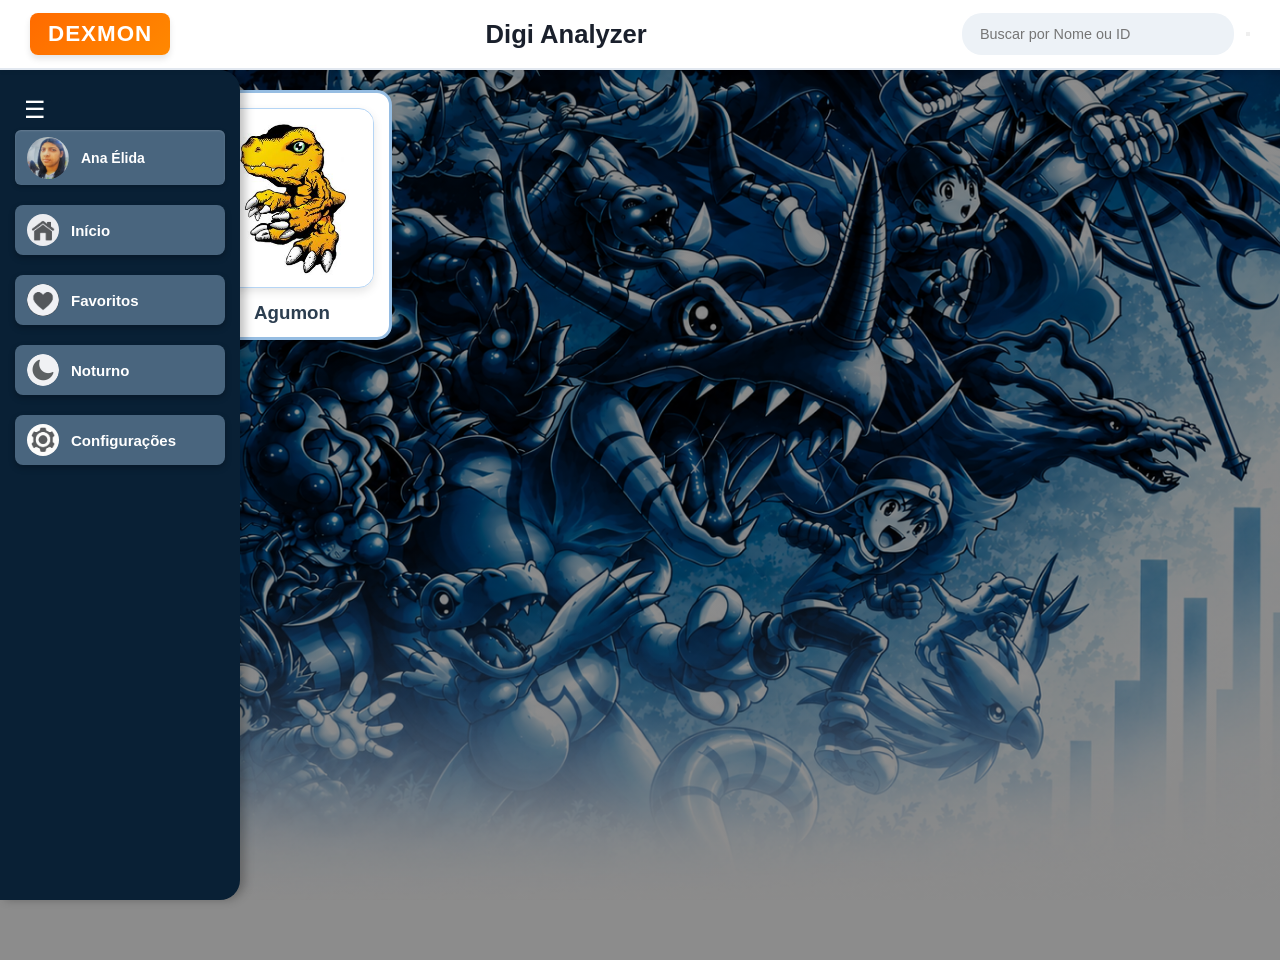
==== Dexmon/index.html @ c095ea1c "." ====
<!DOCTYPE html>
<html lang="en">
<head>
    <meta charset="UTF-8">
    <meta name="viewport" content="width=device-width, initial-scale=1.0">
    <title>DEXMON</title>
    <link rel="stylesheet" href="css/style.css">
</head>

<body>
    <header class="digimon">
        <div class="logo">Dexmon</div>
        <h1 class="projeto">Digi Analyzer</h1>
        <div class="cabeca">
            <!--Busca rápida por nome ou ID-->
            <div class="box">
                <input type="text" id="search-input" placeholder="Buscar por Nome ou ID">
                <button id="bnt-search" aria-label="Buscar"><i class="fa-solid fa-magnifying-glass"></i></button>
            </div>
            <!--Botão me Surpreenda-->
            <button id="bnt-random" title="Me Surpreenda!"><i class="fa-solid fa-dice"></i></button>
        </div>
    </header>

 <nav class="barra">

    <button id="btn-menu">☰</button>

    <div class="perfil">
        <div class="perfil-box">
            <img src="imagens/1000323966.jpg" alt="Perfil">
            <span>Ana Élida</span>
        </div>
    </div>

    <div class="menu">
        <div class="menu-item">
            <img src="imagens/casa.png" alt="Início">
            <span>Início</span>
        </div>
    </div>

     <div class="menu">
        <div class="menu-item">
            <img src="imagens/favorito.png" alt="Início">
            <span>Favoritos</span>
        </div>
    </div>

     <div class="menu">
        <div class="menu-item">
            <img src="imagens/lua.png" alt="Início">
            <span>Noturno</span>
        </div>
    </div>

     <div class="menu">
        <div class="menu-item">
            <img src="imagens/configuracao.png" alt="Início">
            <span>Configurações</span>
        </div>
    </div>
</nav>

<main class="conteudo">

        <div class="caixa">
            <a href="card.html?id=1">
                <img src="imagens/Agumon.png" alt="Agumon">
                <h3>Agumon</h3>
            </a>
        </div>
</main>

    <script src="javascript/script.js"></script>
    
</body>
</html>
---- Dexmon/css/style.css ----
* {
    margin: 0;
    padding: 0;
    box-sizing: border-box;
    font-family: 'Segoe UI', Tahoma, Geneva, Verdana, sans-serif;
}

body {
    background: linear-gradient(rgba(0, 0, 0, 0.45), rgba(0, 0, 0, 0.45)),
                url('../imagens/fundo.png') no-repeat center center fixed;
    background-size: cover;
    color: #2c3e50;
    min-height: 100vh;
    display: flex;
    flex-direction: column;
}

.navbar {
    display: flex;
    justify-content: space-between;
    align-items: center;
    padding: 12px 30px;
    background-color: rgba(255, 255, 255, 0.92);
    backdrop-filter: blur(8px);
    border-bottom: 2px solid #e2e8f0;
    box-shadow: 0 2px 4px rgba(0, 0, 0, 0.1);
    position: sticky;
    top: 0;
    z-index: 100;
}

.hidden {
    display: none;
}

.filters-section h2,
.featured-section h2,
.cards-section h2 {
    font-size: 1.3rem;
    color: #ffffff;
    text-shadow: 1px 1px 3px rgba(0, 0, 0, 0.8);
    margin-bottom: 12px;
}

.digimon {
    width: 100%;
    height: 70px;
    display: flex;
    justify-content: space-between;
    align-items: center;
    padding: 12px 30px;
    background-color: #ffffff;
    border-bottom: 2px solid #e2e8f0;
    box-shadow: 0 2px 4px rgba(0, 0, 0, 0.05);
    position: sticky;
    top: 0;
    z-index: 100;
}

.logo {
    font-family: 'Trebuchet MS', sans-serif;
    font-size: 1.4rem;
    font-weight: 800;
    text-transform: uppercase;
    letter-spacing: 1px;
    background: linear-gradient(135deg, #ff6b00, #ff8800);
    color: #ffffff;
    padding: 8px 18px;
    border-radius: 8px;
    box-shadow: 0 4px 6px rgba(0, 0, 0, 0.1);
    cursor: pointer;
}

.projeto {
    font-size: 1.6rem;
    font-weight: 700;
    color: #1a202c;
}

.cabeca {
    display: flex;
    align-items: center;
    gap: 12px;
}

.box {
    display: flex;
    align-items: center;
    background: #edf2f7;
    border-radius: 20px;
    padding: 4px 6px 4px 12px;
}

.box input {
    width: 220px;
    border: none;
    background: transparent;
    padding: 6px;
    outline: none;
    font-size: 0.9rem;
}

.box button {
    width: 34px;
    height: 34px;
    border: none;
    background: transparent;
    color: #4a5568;
    border-radius: 50%;
    cursor: pointer;
    transition: 0.2s ease;
}

.box button:hover {
    background-color: #ff6b00;
    color: #ffffff;
}

#btn-random {
    width: 38px;
    height: 38px;
    border: none;
    background: #edf2f7;
    color: #4a5568;
    border-radius: 50%;
    font-size: 1rem;
    cursor: pointer;
    display: flex;
    align-items: center;
    justify-content: center;
    transition: 0.2s ease;
}

#btn-random:hover {
    background-color: #ff6b00;
    color: #ffffff;
    transform: scale(1.05);
}

.layout {
    width: 100%;
    min-height: calc(100vh - 70px);
    display: flex;
    align-items: flex-start;
}

.barra {
    flex-shrink: 0;
    width: 240px;
    min-height: calc(100vh - 70px);
    padding: 20px 15px;
    background-color: #092035;
    border-top-right-radius: 20px;
    border-bottom-right-radius: 20px;
    box-shadow: 5px 0 10px rgba(0, 0, 0, 0.25);
    z-index: 2;
    transition: width 0.3s ease;
}

.barra.recolhida {
    width: 80px;
}

#btn-menu {
    width: 40px;
    height: 40px;
    border: none;
    background: transparent;
    color: white;
    font-size: 24px;
    cursor: pointer;
}

.perfil-box {
    width: 210px;
    height: 55px;
    display: flex;
    align-items: center;
    gap: 12px;
    padding: 7px 12px;
    background-color: #49657e;
    border-radius: 6px;
    box-shadow:
        inset 0 1px 2px rgba(255, 255, 255, 0.15),
        0 2px 5px rgba(0, 0, 0, 0.2);
    cursor: pointer;
    transition: 0.2s;
}

.perfil-box img {
    width: 42px;
    height: 42px;
    object-fit: cover;
    border-radius: 50%;
}

.perfil-box span {
    color: white;
    font-size: 14px;
    font-weight: 600;
}

.perfil-box:hover {
    background-color: #587994;
    transform: translateX(2px);
}

.menu {
    width: 100%;
    margin-top: 20px;
    display: flex;
    flex-direction: column;
    gap: 10px;
}

.menu-item {
    width: 210px;
    height: 50px;
    display: flex;
    align-items: center;
    gap: 12px;
    padding: 8px 12px;
    background-color: #49657e;
    color: white;
    border-radius: 8px;
    cursor: pointer;
    box-shadow: 0 3px 6px rgba(0, 0, 0, 0.25);
    transition: 0.2s ease;
}

.menu-item img {
    width: 32px;
    height: 32px;
    object-fit: contain;
    border-radius: 50%;
}

.menu-item span {
    font-size: 15px;
    font-weight: 600;
}

.menu-item:hover {
    background-color: #5b7892;
    transform: translateX(3px);
}

.barra.recolhida .perfil-box span,
.barra.recolhida .menu-item span {
    display: none;
}

.barra.recolhida .perfil-box,
.barra.recolhida .menu-item {
    width: 50px;
    justify-content: center;
    padding: 8px;
}

.conteudo {
    flex: 1;
    padding: 30px;
}

.caixa {
    width: 200px;
    height: 250px;
    top: 10%;
    left: 15%;
    position: absolute;
    background-color: white;
    border-radius: 15px;
    text-align: center;
    padding: 15px;
    box-shadow: 0 4px 10px rgba(0, 0, 0, 0.10);
    border:3px solid #96bde2;
}

.caixa a {
    text-decoration: none;
    color: #2c3e50;
    display: block;
}

.caixa img {
    width: 100%;
    height: 180px;
    object-fit: contain;
    border-radius: 15px;
    border:1px solid #b5d5f5;
    box-shadow: 0 4px 10px rgba(0, 0, 0, 0.10);
}

.caixa h3 {
    margin-top: 10px;
}

.mensagem-erro {
    background-color: rgba(255, 255, 255, 0.9);
    padding: 20px;
    border-radius: 12px;
    border: 2px solid #ff6b00;
    text-align: center;
    max-width: 400px;
    margin: 40px auto;
    color: #1a202c;
}

@media (max-width: 768px) {
    .digimon {
        flex-direction: column;
        height: auto;
        padding: 10px;
        gap: 10px;
    }

    .layout {
        flex-direction: column;
    }

    .barra {
        width: 100%;
        min-height: auto;
        border-radius: 0;
    }

    .barra.recolhida {
        width: 100%;
        display: none;
    }

    .box input {
        width: 150px;
    }

    .caixa {
        position: relative;
        left: 0;
        top: 0;
        margin: 0 auto;
    }
}
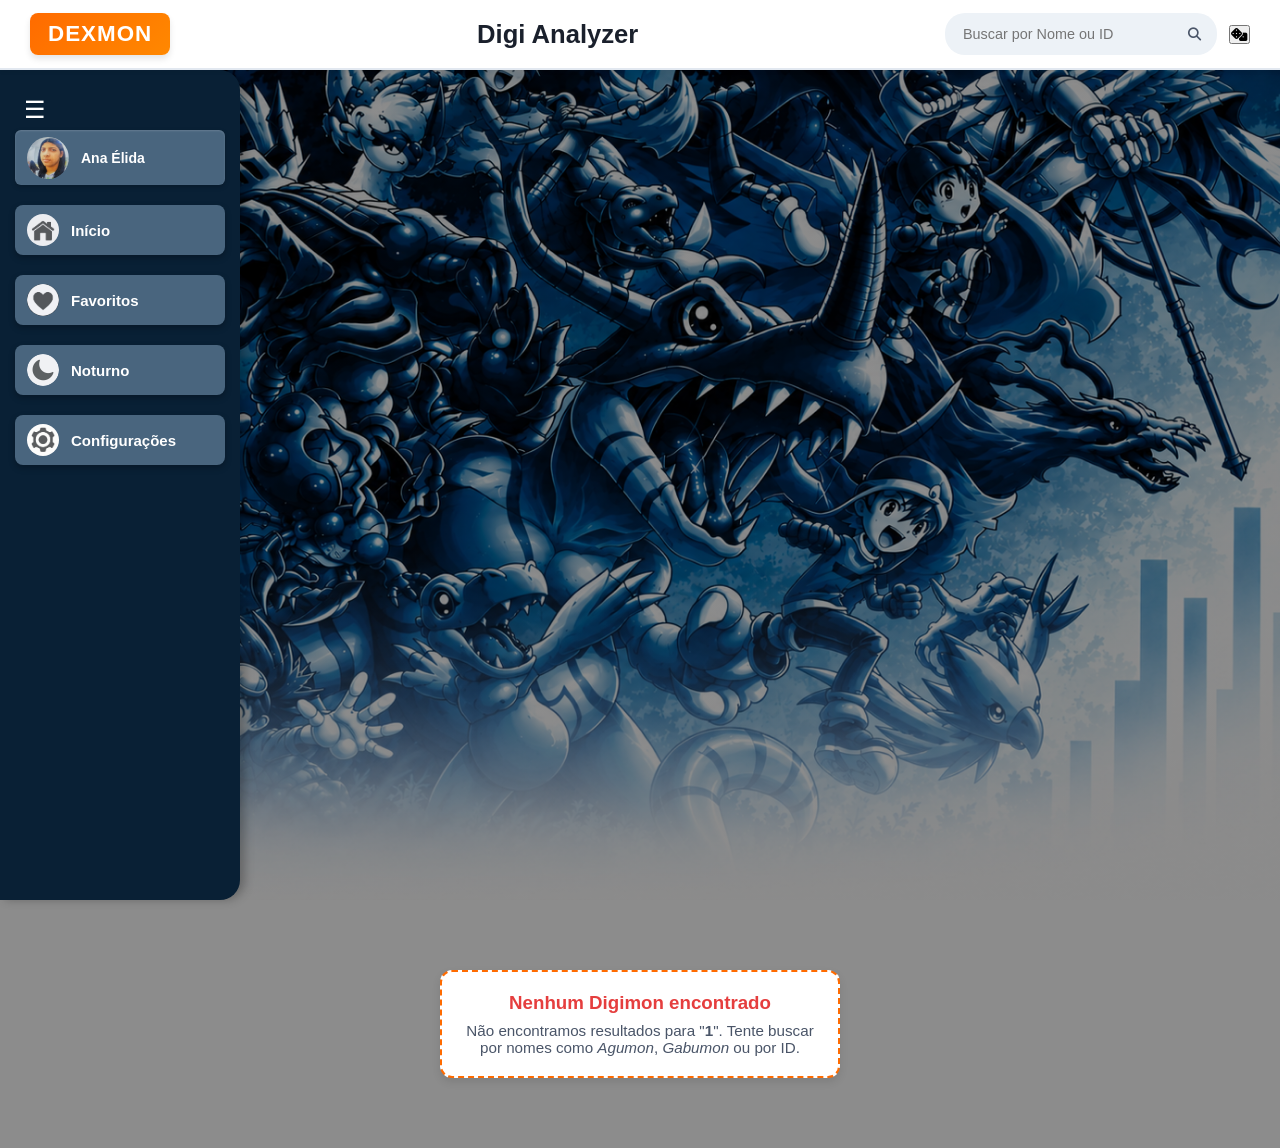
==== commit cffb7644: "digimon miseravi" ====
--- a/Dexmon/index.html
+++ b/Dexmon/index.html
@@ -72,7 +72,9 @@
         </div>
 </main>
 
+    <link rel="stylesheet" href="https://cdnjs.cloudflare.com/ajax/libs/font-awesome/6.4.0/css/all.min.css">
     <script src="javascript/script.js"></script>
+    <script src="javascript/dados.js"></script>
     
 </body>
 </html>
--- a/Dexmon/css/style.css
+++ b/Dexmon/css/style.css
@@ -295,48 +295,45 @@
     margin-top: 10px;
 }
 
+/* Mensagem de Erro / Sem Resultados (Pessoa 4) */
 .mensagem-erro {
-    background-color: rgba(255, 255, 255, 0.9);
+    background: #ffffff;
+    border: 2px dashed #ff6b00;
+    border-radius: 12px;
     padding: 20px;
-    border-radius: 12px;
-    border: 2px solid #ff6b00;
-    text-align: center;
     max-width: 400px;
     margin: 40px auto;
-    color: #1a202c;
+    text-align: center;
+    box-shadow: 0 4px 8px rgba(0,0,0,0.1);
+}
+
+.mensagem-erro h3 {
+    color: #e53e3e;
+    margin-bottom: 8px;
+}
+
+.mensagem-erro p {
+    color: #4a5568;
+    font-size: 0.95rem;
 }
 
 @media (max-width: 768px) {
     .digimon {
         flex-direction: column;
         height: auto;
-        padding: 10px;
-        gap: 10px;
+        padding: 15px;
+        gap: 12px;
     }
 
-    .layout {
-        flex-direction: column;
-    }
-
-    .barra {
+    .cabeca {
         width: 100%;
-        min-height: auto;
-        border-radius: 0;
-    }
-
-    .barra.recolhida {
-        width: 100%;
-        display: none;
-    }
-
-    .box input {
-        width: 150px;
+        justify-content: center;
     }
 
     .caixa {
         position: relative;
-        left: 0;
-        top: 0;
-        margin: 0 auto;
+        left: auto;
+        top: auto;
+        margin: 20px auto;
     }
 }
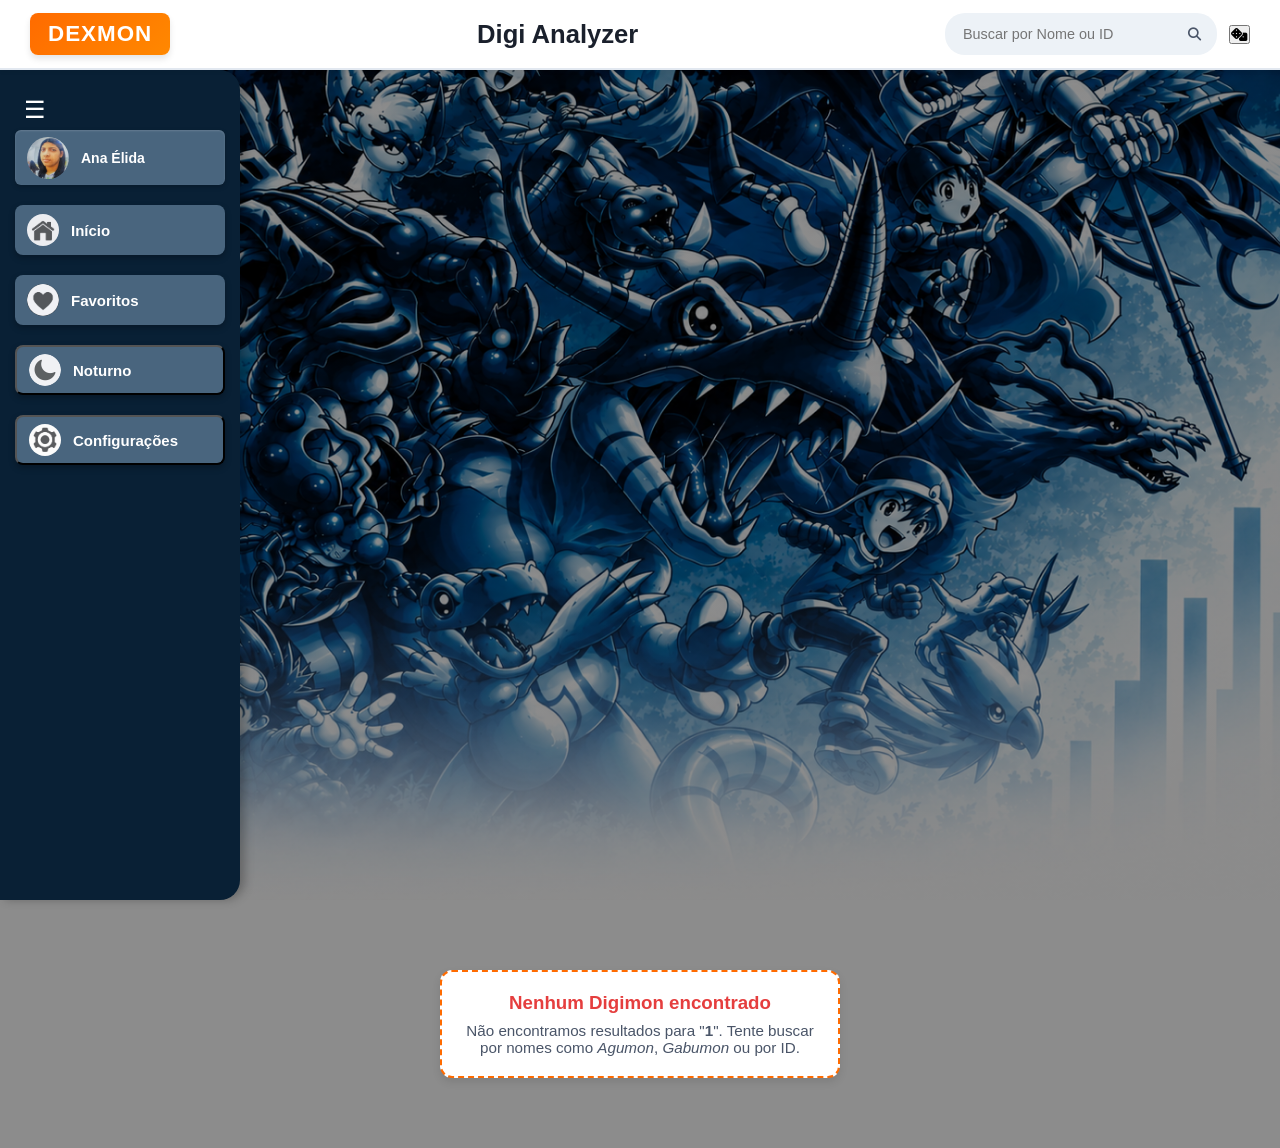
==== commit ca460a55: "barra, noturno implementação de funcionamento dos botões "inicio", "noturno" e "configuração". o bot" ====
--- a/Dexmon/index.html
+++ b/Dexmon/index.html
@@ -48,17 +48,17 @@
     </div>
 
      <div class="menu">
-        <div class="menu-item">
-            <img src="imagens/lua.png" alt="Início">
+        <button class="menu-item" id="btn-noturno">
+            <img src="imagens/lua.png" alt="Noturno">
             <span>Noturno</span>
-        </div>
+        </button>
     </div>
 
      <div class="menu">
-        <div class="menu-item">
-            <img src="imagens/configuracao.png" alt="Início">
+        <button class="menu-item" id="btn-configuracoes">
+            <img src="imagens/configuracao.png" alt="Configurações">
             <span>Configurações</span>
-        </div>
+        </button>
     </div>
 </nav>
 
@@ -73,9 +73,23 @@
 </main>
 
     <link rel="stylesheet" href="https://cdnjs.cloudflare.com/ajax/libs/font-awesome/6.4.0/css/all.min.css">
+
+
+
+<!-- Painel de Configurações -->
+<div id="painel-configuracoes" class="painel-configuracoes">
+    <div class="conteudo-configuracoes">
+        <button id="fechar-configuracoes" class="fechar-configuracoes">X</button>
+
+        <h2>Sobre o Dexmon</h2>
+
+        <p>
+            Conheça o projeto Dexmon, seus objetivos e informações.
+        </p>
+    </div>
+</div>
     <script src="javascript/script.js"></script>
     <script src="javascript/dados.js"></script>
-    
 </body>
 </html>
    
--- a/Dexmon/css/style.css
+++ b/Dexmon/css/style.css
@@ -336,4 +336,108 @@
         top: auto;
         margin: 20px auto;
     }
+}
+
+
+/* TEMA ESCURO - PÁGINA INICIAL */
+
+body.tema-escuro {
+    background:
+        linear-gradient(rgba(0, 0, 0, 0.75), rgba(0, 0, 0, 0.75)),
+        url('../imagens/fundo.png') no-repeat center center fixed;
+    background-size: cover;
+    color: #f1f1f1;
+}
+
+/* Cabeçalho */
+body.tema-escuro .navbar,
+body.tema-escuro .digimon {
+    background-color: #102d49;
+    border-color: #294b68;
+}
+
+/* Títulos */
+body.tema-escuro .projeto {
+    color: white;
+}
+
+/* Campo de pesquisa */
+body.tema-escuro .box {
+    background-color: #294b68;
+}
+
+body.tema-escuro .box input {
+    color: white;
+}
+
+body.tema-escuro .box input::placeholder {
+    color: #cbd5e0;
+}
+
+body.tema-escuro .box button,
+body.tema-escuro #btn-random {
+    color: white;
+}
+
+/* Cartões dos Digimons */
+body.tema-escuro .caixa {
+    background-color: #102d49;
+    border-color: #7196b5;
+}
+
+body.tema-escuro .caixa a {
+    color: white;
+}
+
+body.tema-escuro .caixa img {
+    border-color: #7196b5;
+}
+
+/* Mensagem de erro */
+body.tema-escuro .mensagem-erro {
+    background-color: #102d49;
+    color: white;
+}
+
+body.tema-escuro .mensagem-erro p {
+    color: #e2e8f0;
+}
+
+/* Barra lateral */
+body.tema-escuro .barra {
+    background-color: #061727;
+}
+
+
+/* PAINEL DE CONFIGURAÇÕES */
+.painel-configuracoes {
+    display: none;
+    position: fixed;
+    inset: 0;
+    background-color: rgba(0, 0, 0, 0.7);
+    justify-content: center;
+    align-items: center;
+    z-index: 2000;
+}
+
+.conteudo-configuracoes {
+    position: relative;
+    width: 400px;
+    max-width: 85%;
+    padding: 30px;
+    background-color: white;
+    border-radius: 15px;
+    text-align: center;
+    color: #0b2238;
+}
+
+.fechar-configuracoes {
+    position: absolute;
+    top: 10px;
+    right: 12px;
+    border: none;
+    background: none;
+    font-size: 20px;
+    font-weight: bold;
+    cursor: pointer;
 }
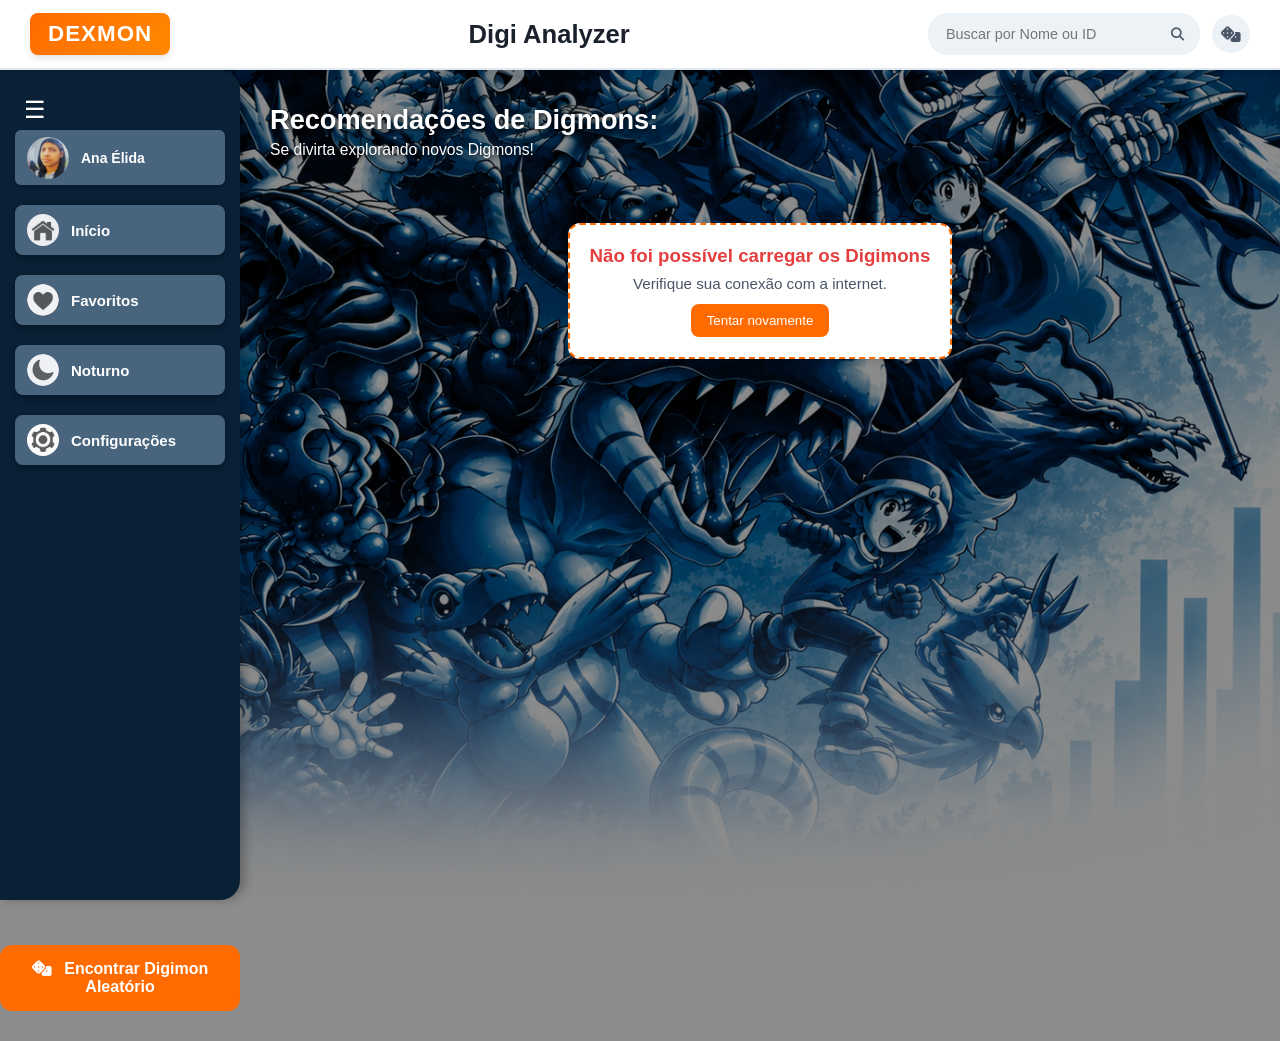
==== commit c8303cf8: "Atualização e adição de atributos Ponto principal da atualização foi a implementação dos cards aleat" ====
--- a/Dexmon/index.html
+++ b/Dexmon/index.html
@@ -1,95 +1,160 @@
 <!DOCTYPE html>
-<html lang="en">
+<html lang="pt-BR">
+
 <head>
     <meta charset="UTF-8">
     <meta name="viewport" content="width=device-width, initial-scale=1.0">
-    <title>DEXMON</title>
+    <title>DEXMON - Digi Analyzer</title>
     <link rel="stylesheet" href="css/style.css">
+    <link rel="stylesheet"
+        href="https://cdnjs.cloudflare.com/ajax/libs/font-awesome/6.4.0/css/all.min.css">
 </head>
 
 <body>
+
     <header class="digimon">
         <div class="logo">Dexmon</div>
         <h1 class="projeto">Digi Analyzer</h1>
         <div class="cabeca">
-            <!--Busca rápida por nome ou ID-->
+
             <div class="box">
-                <input type="text" id="search-input" placeholder="Buscar por Nome ou ID">
-                <button id="bnt-search" aria-label="Buscar"><i class="fa-solid fa-magnifying-glass"></i></button>
+                <input
+                    type="text"
+                    id="search-input"
+                    placeholder="Buscar por Nome ou ID">
+
+                <button id="bnt-search" aria-label="Buscar">
+                    <i class="fa-solid fa-magnifying-glass"></i>
+                </button>
             </div>
-            <!--Botão me Surpreenda-->
-            <button id="bnt-random" title="Me Surpreenda!"><i class="fa-solid fa-dice"></i></button>
+            <button id="bnt-random" title="Me Surpreenda!">
+                <i class="fa-solid fa-dice"></i>
+            </button>
         </div>
     </header>
 
- <nav class="barra">
+    <nav class="barra">
+        <button id="btn-menu">☰</button>
 
-    <button id="btn-menu">☰</button>
+        <div class="perfil">
+            <div class="perfil-box">
+                <img src="imagens/1000323966.jpg" alt="Perfil">
+                <span>Ana Élida</span>
+            </div>
+        </div>
 
-    <div class="perfil">
-        <div class="perfil-box">
-            <img src="imagens/1000323966.jpg" alt="Perfil">
-            <span>Ana Élida</span>
+        <div class="menu">
+            <a href="index.html" class="menu-item" id="btn-inicio">
+
+                <img src="imagens/casa.png" alt="Início">
+
+                <span>Início</span>
+            </a>
+        </div>
+
+        <div class="menu">
+            <div class="menu-item">
+                <img src="imagens/favorito.png" alt="Favoritos">
+
+                <span>Favoritos</span>
+            </div>
+        </div>
+
+        <div class="menu">
+            <button class="menu-item" id="btn-noturno">
+                <img src="imagens/lua.png" alt="Noturno">
+
+                <span>Noturno</span>
+            </button>
+        </div>
+
+        <div class="menu">
+            <button class="menu-item" id="btn-configuracoes">
+                <img src="imagens/configuracao.png" alt="Configurações">
+                <span>Configurações</span>
+
+            </button>
+        </div>
+
+    </nav>
+
+    <main class="conteudo">
+
+        <section class="cards-section">
+            <div class="titulo-cards">
+                <h2>Recomendações de Digmons:</h2>
+
+                <p>
+                    Se divirta explorando novos Digmons!
+                </p>
+
+            </div>
+
+            <div
+                id="lista-digimons"
+                class="grade-digimons"
+                aria-live="polite">
+
+                <p class="carregando">
+                    Carregando Digimons...
+                </p>
+            </div>
+        </section>
+    </main>
+
+    <!-- Painel de Configurações -->
+    <div id="painel-configuracoes" class="painel-configuracoes">
+        <div class="conteudo-configuracoes">
+
+            <button
+                id="fechar-configuracoes"
+                class="fechar-configuracoes">
+                X
+            </button>
+
+            <h2>Sobre o Dexmon</h2>
+            <p>
+Sobre o projeto - Digimon Explorer 
+<br>
+É um site interativo desenvolvido para pesquisar e conhecer o universo dos Digimons. Explore informações, características, evoluções e curiosidades de diversas criaturas digitais em um ambiente simples, intuitivo e funcional.
+<br>
+//Equipe//
+<br>
+- Shara Jayane
+<br>
+- Maria Clara
+<br>
+- Sofia Sabina
+<br>
+- Nataniel Lucena
+<br>
+Informações acadêmicas
+<br>
+Instituição:IFRN – Campus Caicó
+<br>
+Curso:Técnico em Informática para Internet
+<br>
+Turma: 2º ano
+<br>
+Professor: Dr. Thales Aguiar
+<br>
+Objetivo
+Aplicar os conhecimentos de desenvolvimento web na criação de uma plataforma de pesquisa organizada, acessível e interativa.
+<br>
+Explore o Mundo Digital e descubra novos Digimons!
+            </p>
         </div>
     </div>
+    
+<div class="botao-aleatorio-container">
+    <button id="btn-digimon-aleatorio">
+        <i class="fa-solid fa-dice"></i>
+        Encontrar Digimon Aleatório
+    </button>
+</div>
 
-    <div class="menu">
-        <div class="menu-item">
-            <img src="imagens/casa.png" alt="Início">
-            <span>Início</span>
-        </div>
-    </div>
-
-     <div class="menu">
-        <div class="menu-item">
-            <img src="imagens/favorito.png" alt="Início">
-            <span>Favoritos</span>
-        </div>
-    </div>
-
-     <div class="menu">
-        <button class="menu-item" id="btn-noturno">
-            <img src="imagens/lua.png" alt="Noturno">
-            <span>Noturno</span>
-        </button>
-    </div>
-
-     <div class="menu">
-        <button class="menu-item" id="btn-configuracoes">
-            <img src="imagens/configuracao.png" alt="Configurações">
-            <span>Configurações</span>
-        </button>
-    </div>
-</nav>
-
-<main class="conteudo">
-
-        <div class="caixa">
-            <a href="card.html?id=1">
-                <img src="imagens/Agumon.png" alt="Agumon">
-                <h3>Agumon</h3>
-            </a>
-        </div>
-</main>
-
-    <link rel="stylesheet" href="https://cdnjs.cloudflare.com/ajax/libs/font-awesome/6.4.0/css/all.min.css">
-
-
-
-<!-- Painel de Configurações -->
-<div id="painel-configuracoes" class="painel-configuracoes">
-    <div class="conteudo-configuracoes">
-        <button id="fechar-configuracoes" class="fechar-configuracoes">X</button>
-
-        <h2>Sobre o Dexmon</h2>
-
-        <p>
-            Conheça o projeto Dexmon, seus objetivos e informações.
-        </p>
-    </div>
-</div>
     <script src="javascript/script.js"></script>
     <script src="javascript/dados.js"></script>
+
 </body>
-</html>
-   +</html>
--- a/Dexmon/css/style.css
+++ b/Dexmon/css/style.css
@@ -1,3 +1,5 @@
+/* CONFIGURAÇÕES GERAIS */
+
 * {
     margin: 0;
     padding: 0;
@@ -6,8 +8,10 @@
 }
 
 body {
-    background: linear-gradient(rgba(0, 0, 0, 0.45), rgba(0, 0, 0, 0.45)),
-                url('../imagens/fundo.png') no-repeat center center fixed;
+    background:
+        linear-gradient(rgba(0, 0, 0, 0.45), rgba(0, 0, 0, 0.45)),
+        url('../imagens/fundo.png') no-repeat center center fixed;
+
     background-size: cover;
     color: #2c3e50;
     min-height: 100vh;
@@ -15,43 +19,23 @@
     flex-direction: column;
 }
 
-.navbar {
-    display: flex;
-    justify-content: space-between;
-    align-items: center;
-    padding: 12px 30px;
-    background-color: rgba(255, 255, 255, 0.92);
-    backdrop-filter: blur(8px);
-    border-bottom: 2px solid #e2e8f0;
-    box-shadow: 0 2px 4px rgba(0, 0, 0, 0.1);
-    position: sticky;
-    top: 0;
-    z-index: 100;
-}
-
-.hidden {
-    display: none;
-}
-
-.filters-section h2,
-.featured-section h2,
-.cards-section h2 {
-    font-size: 1.3rem;
-    color: #ffffff;
-    text-shadow: 1px 1px 3px rgba(0, 0, 0, 0.8);
-    margin-bottom: 12px;
-}
+/* CABEÇALHO */
 
 .digimon {
     width: 100%;
-    height: 70px;
+    min-height: 70px;
+
     display: flex;
     justify-content: space-between;
     align-items: center;
+
     padding: 12px 30px;
-    background-color: #ffffff;
+
+    background-color: white;
     border-bottom: 2px solid #e2e8f0;
+
     box-shadow: 0 2px 4px rgba(0, 0, 0, 0.05);
+
     position: sticky;
     top: 0;
     z-index: 100;
@@ -63,12 +47,14 @@
     font-weight: 800;
     text-transform: uppercase;
     letter-spacing: 1px;
+
     background: linear-gradient(135deg, #ff6b00, #ff8800);
-    color: #ffffff;
+    color: white;
+
     padding: 8px 18px;
     border-radius: 8px;
+
     box-shadow: 0 4px 6px rgba(0, 0, 0, 0.1);
-    cursor: pointer;
 }
 
 .projeto {
@@ -83,11 +69,15 @@
     gap: 12px;
 }
 
+/* PESQUISA */
+
 .box {
     display: flex;
     align-items: center;
+
     background: #edf2f7;
     border-radius: 20px;
+
     padding: 4px 6px 4px 12px;
 }
 
@@ -103,47 +93,51 @@
 .box button {
     width: 34px;
     height: 34px;
+
     border: none;
     background: transparent;
     color: #4a5568;
+
     border-radius: 50%;
     cursor: pointer;
+
     transition: 0.2s ease;
 }
 
 .box button:hover {
     background-color: #ff6b00;
-    color: #ffffff;
-}
-
-#btn-random {
+    color: white;
+}
+
+/* BOTÃO SURPRESA */
+
+#bnt-random {
     width: 38px;
     height: 38px;
+
     border: none;
     background: #edf2f7;
     color: #4a5568;
+
     border-radius: 50%;
     font-size: 1rem;
-    cursor: pointer;
+
+    cursor: pointer;
+
     display: flex;
     align-items: center;
     justify-content: center;
+
     transition: 0.2s ease;
 }
 
-#btn-random:hover {
+#bnt-random:hover {
     background-color: #ff6b00;
-    color: #ffffff;
+    color: white;
     transform: scale(1.05);
 }
 
-.layout {
-    width: 100%;
-    min-height: calc(100vh - 70px);
-    display: flex;
-    align-items: flex-start;
-}
-
+/* MENU LATERAL */
 .barra {
     flex-shrink: 0;
     width: 240px;
@@ -157,10 +151,6 @@
     transition: width 0.3s ease;
 }
 
-.barra.recolhida {
-    width: 80px;
-}
-
 #btn-menu {
     width: 40px;
     height: 40px;
@@ -171,6 +161,10 @@
     cursor: pointer;
 }
 
+.barra.recolhida {
+    width: 80px;
+}
+
 .perfil-box {
     width: 210px;
     height: 55px;
@@ -180,11 +174,8 @@
     padding: 7px 12px;
     background-color: #49657e;
     border-radius: 6px;
-    box-shadow:
-        inset 0 1px 2px rgba(255, 255, 255, 0.15),
-        0 2px 5px rgba(0, 0, 0, 0.2);
-    cursor: pointer;
-    transition: 0.2s;
+    box-shadow: 0 2px 5px rgba(0, 0, 0, 0.2);
+    cursor: pointer;
 }
 
 .perfil-box img {
@@ -200,11 +191,6 @@
     font-weight: 600;
 }
 
-.perfil-box:hover {
-    background-color: #587994;
-    transform: translateX(2px);
-}
-
 .menu {
     width: 100%;
     margin-top: 20px;
@@ -222,7 +208,9 @@
     padding: 8px 12px;
     background-color: #49657e;
     color: white;
+    border: none;
     border-radius: 8px;
+    text-decoration: none;
     cursor: pointer;
     box-shadow: 0 3px 6px rgba(0, 0, 0, 0.25);
     transition: 0.2s ease;
@@ -232,7 +220,7 @@
     width: 32px;
     height: 32px;
     object-fit: contain;
-    border-radius: 50%;
+    border-radius:50%;
 }
 
 .menu-item span {
@@ -257,54 +245,139 @@
     padding: 8px;
 }
 
+/* CONTEÚDO PRINCIPAL */
 .conteudo {
     flex: 1;
     padding: 30px;
-}
-
+    margin-top: -100vh;
+    margin-left: 240px;
+    min-height: calc(100vh - 70px);
+}
+
+.barra.recolhida ~ .conteudo {
+    margin-left: 80px;
+}
+
+.cards-section {
+    width: 100%;
+    max-width: 1250px;
+    margin: 0 auto;
+}
+
+/* TÍTULO DOS CARDS */
+.titulo-cards {
+    margin: 4px 0 24px;
+    color: white;
+    text-shadow: 1px 2px 4px rgba(0, 0, 0, 0.75);
+}
+
+.titulo-cards h2 {
+    font-size: 1.7rem;
+    margin-bottom: 5px;
+}
+
+.titulo-cards p {
+    font-size: 0.98rem;
+}
+
+/* GRADE DOS DIGIMONS */
+.grade-digimons {
+    display: grid;
+    grid-template-columns: repeat(4, minmax(0, 1fr));
+    gap: 24px;
+    align-items: stretch;
+}
+
+/* CARD INDIVIDUAL */
 .caixa {
-    width: 200px;
-    height: 250px;
-    top: 10%;
-    left: 15%;
-    position: absolute;
-    background-color: white;
-    border-radius: 15px;
+    min-width: 0;
+    min-height: 245px;
+    display: flex;
+    flex-direction: column;
+    align-items: center;
+    justify-content: center;
+    padding: 16px;
+    position: relative;
+    background: white;
+    border: 3px solid #96bde2;
+    border-radius: 16px;
+    color: #2c3e50;
     text-align: center;
-    padding: 15px;
-    box-shadow: 0 4px 10px rgba(0, 0, 0, 0.10);
-    border:3px solid #96bde2;
-}
-
-.caixa a {
     text-decoration: none;
-    color: #2c3e50;
-    display: block;
+    box-shadow: 0 5px 14px rgba(0, 0, 0, 0.18);
+    transition:
+        transform 0.2s ease,
+        box-shadow 0.2s ease,
+        border-color 0.2s ease;
+}
+
+.caixa:hover {
+    transform: translateY(-6px);
+    border-color: #ff8a25;
+    box-shadow: 0 10px 22px rgba(0, 0, 0, 0.28);
+}
+
+/* IMAGEM DO DIGIMON */
+.imagem-card {
+    width: 100%;
+    height: 165px;
+    display: flex;
+    justify-content: center;
+    align-items: center;
+    margin-bottom: 12px;
+    overflow: hidden;
+    border-radius: 10px;
+    background: #f3f7fb;
 }
 
 .caixa img {
     width: 100%;
-    height: 180px;
+    height: 100%;
     object-fit: contain;
-    border-radius: 15px;
-    border:1px solid #b5d5f5;
-    box-shadow: 0 4px 10px rgba(0, 0, 0, 0.10);
 }
 
 .caixa h3 {
-    margin-top: 10px;
-}
-
-/* Mensagem de Erro / Sem Resultados (Pessoa 4) */
+    font-size: 1.08rem;
+}
+
+.numero-card {
+    margin-top: 4px;
+    color: #718096;
+    font-size: 0.82rem;
+}
+
+/* CARREGAMENTO */
+.carregando {
+    grid-column: 1 / -1;
+    padding: 35px;
+    color: white;
+    text-align: center;
+    font-weight: 600;
+}
+
+/* BOTÃO TENTAR NOVAMENTE */
+.botao-tentar {
+    margin-top: 12px;
+    padding: 9px 16px;
+    border: 0;
+    border-radius: 8px;
+    background: #ff6b00;
+    color: white;
+    cursor: pointer;
+}
+
+/* MENSAGEM DE ERRO */
+
 .mensagem-erro {
-    background: #ffffff;
+    grid-column: 1 / -1;
+    background: white;
     border: 2px dashed #ff6b00;
     border-radius: 12px;
     padding: 20px;
     max-width: 400px;
     margin: 40px auto;
     text-align: center;
-    box-shadow: 0 4px 8px rgba(0,0,0,0.1);
+    box-shadow: 0 4px 8px rgba(0, 0, 0, 0.1);
 }
 
 .mensagem-erro h3 {
@@ -317,30 +390,7 @@
     font-size: 0.95rem;
 }
 
-@media (max-width: 768px) {
-    .digimon {
-        flex-direction: column;
-        height: auto;
-        padding: 15px;
-        gap: 12px;
-    }
-
-    .cabeca {
-        width: 100%;
-        justify-content: center;
-    }
-
-    .caixa {
-        position: relative;
-        left: auto;
-        top: auto;
-        margin: 20px auto;
-    }
-}
-
-
-/* TEMA ESCURO - PÁGINA INICIAL */
-
+/* TEMA ESCURO */
 body.tema-escuro {
     background:
         linear-gradient(rgba(0, 0, 0, 0.75), rgba(0, 0, 0, 0.75)),
@@ -349,19 +399,15 @@
     color: #f1f1f1;
 }
 
-/* Cabeçalho */
-body.tema-escuro .navbar,
 body.tema-escuro .digimon {
     background-color: #102d49;
     border-color: #294b68;
 }
 
-/* Títulos */
 body.tema-escuro .projeto {
     color: white;
 }
 
-/* Campo de pesquisa */
 body.tema-escuro .box {
     background-color: #294b68;
 }
@@ -375,25 +421,24 @@
 }
 
 body.tema-escuro .box button,
-body.tema-escuro #btn-random {
-    color: white;
-}
-
-/* Cartões dos Digimons */
+body.tema-escuro #bnt-random {
+    color: white;
+}
+
 body.tema-escuro .caixa {
     background-color: #102d49;
     border-color: #7196b5;
-}
-
-body.tema-escuro .caixa a {
-    color: white;
-}
-
-body.tema-escuro .caixa img {
-    border-color: #7196b5;
-}
-
-/* Mensagem de erro */
+    color: white;
+}
+
+body.tema-escuro .imagem-card {
+    background-color: #294b68;
+}
+
+body.tema-escuro .numero-card {
+    color: #cbd5e0;
+}
+
 body.tema-escuro .mensagem-erro {
     background-color: #102d49;
     color: white;
@@ -403,11 +448,9 @@
     color: #e2e8f0;
 }
 
-/* Barra lateral */
 body.tema-escuro .barra {
     background-color: #061727;
 }
-
 
 /* PAINEL DE CONFIGURAÇÕES */
 .painel-configuracoes {
@@ -440,4 +483,184 @@
     font-size: 20px;
     font-weight: bold;
     cursor: pointer;
+}
+
+/* RESPONSIVIDADE */
+
+@media (max-width: 1100px) {
+
+    .grade-digimons {
+        grid-template-columns: repeat(3, minmax(0, 1fr));
+    }
+
+}
+
+@media (max-width: 768px) {
+
+    .digimon {
+        flex-direction: column;
+        height: auto;
+        padding: 15px;
+        gap: 12px;
+    }
+
+    .projeto {
+        font-size: 1.3rem;
+    }
+
+    .cabeca {
+        width: 100%;
+        justify-content: center;
+    }
+
+    .box input {
+        width: 180px;
+    }
+
+    .barra {
+        width: 100%;
+        min-height: auto;
+
+        display: flex;
+        flex-wrap: wrap;
+
+        border-radius: 0;
+        padding: 10px;
+    }
+
+    .barra.recolhida {
+        width: 100%;
+    }
+
+    .barra .perfil,
+    .barra .menu {
+        margin-top: 8px;
+    }
+
+    .barra.recolhida .perfil-box span,
+    .barra.recolhida .menu-item span {
+        display: inline;
+    }
+
+    .barra.recolhida .perfil-box,
+    .barra.recolhida .menu-item {
+        width: 100%;
+        justify-content: flex-start;
+    }
+
+    .conteudo {
+        margin: 0;
+        padding: 20px 14px;
+    }
+
+    .barra.recolhida ~ .conteudo {
+        margin: 0;
+    }
+
+    .grade-digimons {
+        grid-template-columns: repeat(2, minmax(0, 1fr));
+        gap: 14px;
+    }
+
+    .caixa {
+        min-height: 210px;
+        padding: 10px;
+    }
+
+    .imagem-card {
+        height: 140px;
+    }
+
+}
+
+@media (max-width: 400px) {
+
+    .grade-digimons {
+        grid-template-columns: 1fr;
+    }
+}
+
+/* ORGANIZAÇÃO DA TELA INICIAL */
+body {
+    display: grid;
+    grid-template-columns: 240px minmax(0, 1fr);
+    grid-template-rows: auto 1fr;
+    align-items: stretch;
+}
+
+.digimon {
+    grid-column: 1 / -1;
+}
+
+.barra {
+    grid-column: 1;
+    grid-row: 2;
+}
+
+.conteudo {
+    grid-column: 2;
+    grid-row: 2;
+    margin: 0;
+    min-width: 0;
+}
+
+body:has(.barra.recolhida) {
+    grid-template-columns: 80px minmax(0, 1fr);
+}
+
+@media (max-width: 768px) {
+    body {
+        grid-template-columns: 1fr;
+        grid-template-rows: auto auto 1fr;
+    }
+
+    .digimon,
+    .barra,
+    .conteudo {
+        grid-column: 1;
+    }
+
+    .barra {
+        grid-row: 2;
+    }
+
+    .conteudo {
+        grid-row: 3;
+        margin: 0;
+    }
+
+    body:has(.barra.recolhida) {
+        grid-template-columns: 1fr;
+    }
+}
+
+.botao-aleatorio-container {
+    display: flex;
+    justify-content: center;
+    margin: 45px 0 30px;
+}
+
+#btn-digimon-aleatorio {
+    padding: 15px 28px;
+
+    background: #ff6b00;
+    color: white;
+
+    border: none;
+    border-radius: 12px;
+
+    font-size: 1rem;
+    font-weight: bold;
+
+    cursor: pointer;
+    transition: 0.3s;
+}
+
+#btn-digimon-aleatorio:hover {
+    background: #e65c00;
+    transform: translateY(-4px);
+}
+
+#btn-digimon-aleatorio i {
+    margin-right: 8px;
 }
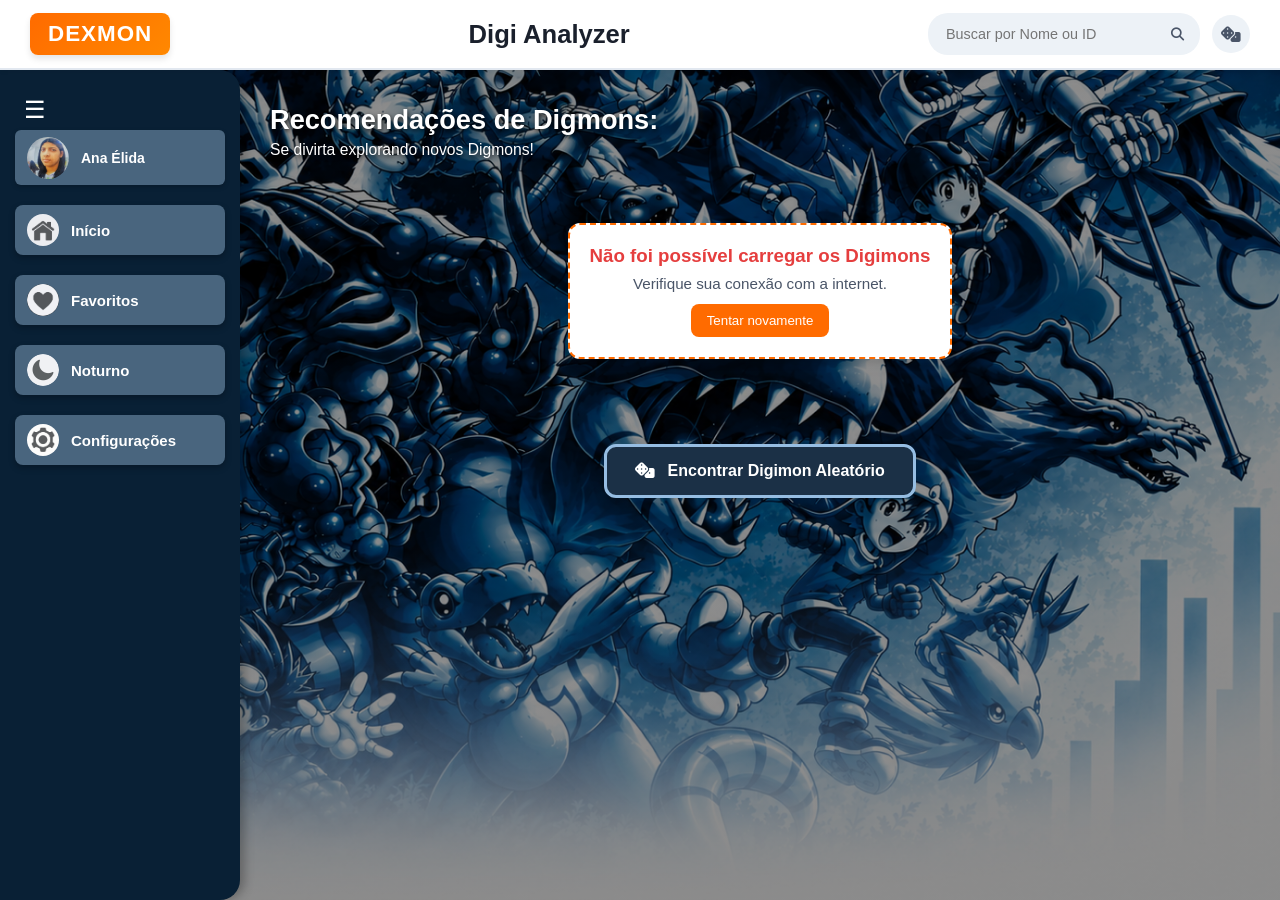
==== commit 122e1fa5: "terminando a inclementação terminei a enclementação do botão do dig aleatório. E comecei o processo " ====
--- a/Dexmon/index.html
+++ b/Dexmon/index.html
@@ -78,30 +78,26 @@
 
     </nav>
 
-    <main class="conteudo">
+        <main class="conteudo">
+    <section class="cards-section">
+        <div class="titulo-cards">
+            <h2>Recomendações de Digmons:</h2>
+            <p>Se divirta explorando novos Digmons!</p>
+        </div>
 
-        <section class="cards-section">
-            <div class="titulo-cards">
-                <h2>Recomendações de Digmons:</h2>
+        <div id="lista-digimons" class="grade-digimons" aria-live="polite">
+            <p class="carregando">Carregando Digimons...</p>
+        </div>
 
-                <p>
-                    Se divirta explorando novos Digmons!
-                </p>
+        <div class="botao-aleatorio-container">
+            <button id="btn-digimon-aleatorio">
+                <i class="fa-solid fa-dice"></i>
+                Encontrar Digimon Aleatório
+            </button>
+        </div>
+    </section>
 
-            </div>
-
-            <div
-                id="lista-digimons"
-                class="grade-digimons"
-                aria-live="polite">
-
-                <p class="carregando">
-                    Carregando Digimons...
-                </p>
-            </div>
-        </section>
-    </main>
-
+        </main>
     <!-- Painel de Configurações -->
     <div id="painel-configuracoes" class="painel-configuracoes">
         <div class="conteudo-configuracoes">
@@ -114,45 +110,37 @@
 
             <h2>Sobre o Dexmon</h2>
             <p>
-Sobre o projeto - Digimon Explorer 
-<br>
-É um site interativo desenvolvido para pesquisar e conhecer o universo dos Digimons. Explore informações, características, evoluções e curiosidades de diversas criaturas digitais em um ambiente simples, intuitivo e funcional.
-<br>
-//Equipe//
-<br>
-- Shara Jayane
-<br>
-- Maria Clara
-<br>
-- Sofia Sabina
-<br>
-- Nataniel Lucena
-<br>
-Informações acadêmicas
-<br>
-Instituição:IFRN – Campus Caicó
-<br>
-Curso:Técnico em Informática para Internet
-<br>
-Turma: 2º ano
-<br>
-Professor: Dr. Thales Aguiar
-<br>
-Objetivo
-Aplicar os conhecimentos de desenvolvimento web na criação de uma plataforma de pesquisa organizada, acessível e interativa.
-<br>
-Explore o Mundo Digital e descubra novos Digimons!
+    Sobre o projeto - Digimon Explorer 
+    <br>
+    É um site interativo desenvolvido para pesquisar e conhecer o universo dos Digimons. Explore informações, características, evoluções e curiosidades de diversas criaturas digitais em um ambiente simples, intuitivo e funcional.
+    <br>
+    //Equipe//
+    <br>
+    - Shara Jayane
+    <br>
+    - Maria Clara
+    <br>
+    - Sofia Sabina
+    <br>
+    - Nataniel Lucena
+    <br>
+    Informações acadêmicas
+    <br>
+    Instituição:IFRN – Campus Caicó
+    <br>
+    Curso:Técnico em Informática para Internet
+    <br>
+    Turma: 2º ano
+    <br>
+    Professor: Dr. Thales Aguiar
+    <br>
+    Objetivo
+    Aplicar os conhecimentos de desenvolvimento web na criação de uma plataforma de pesquisa organizada, acessível e interativa.
+    <br>
+    Explore o Mundo Digital e descubra novos Digimons!
             </p>
         </div>
     </div>
-    
-<div class="botao-aleatorio-container">
-    <button id="btn-digimon-aleatorio">
-        <i class="fa-solid fa-dice"></i>
-        Encontrar Digimon Aleatório
-    </button>
-</div>
-
     <script src="javascript/script.js"></script>
     <script src="javascript/dados.js"></script>
 
--- a/Dexmon/css/style.css
+++ b/Dexmon/css/style.css
@@ -367,7 +367,6 @@
 }
 
 /* MENSAGEM DE ERRO */
-
 .mensagem-erro {
     grid-column: 1 / -1;
     background: white;
@@ -486,7 +485,6 @@
 }
 
 /* RESPONSIVIDADE */
-
 @media (max-width: 1100px) {
 
     .grade-digimons {
@@ -640,20 +638,24 @@
     margin: 45px 0 30px;
 }
 
+.botao-aleatorio-container {
+    display: flex;
+    justify-content: center;
+    width: 100%;
+    margin: 45px 0 30px;
+}
+
 #btn-digimon-aleatorio {
     padding: 15px 28px;
-
-    background: #ff6b00;
-    color: white;
-
+    background: #1b3046;
+    color: white;
     border: none;
     border-radius: 12px;
-
     font-size: 1rem;
     font-weight: bold;
-
     cursor: pointer;
     transition: 0.3s;
+    border: 3px solid #96bde2;
 }
 
 #btn-digimon-aleatorio:hover {
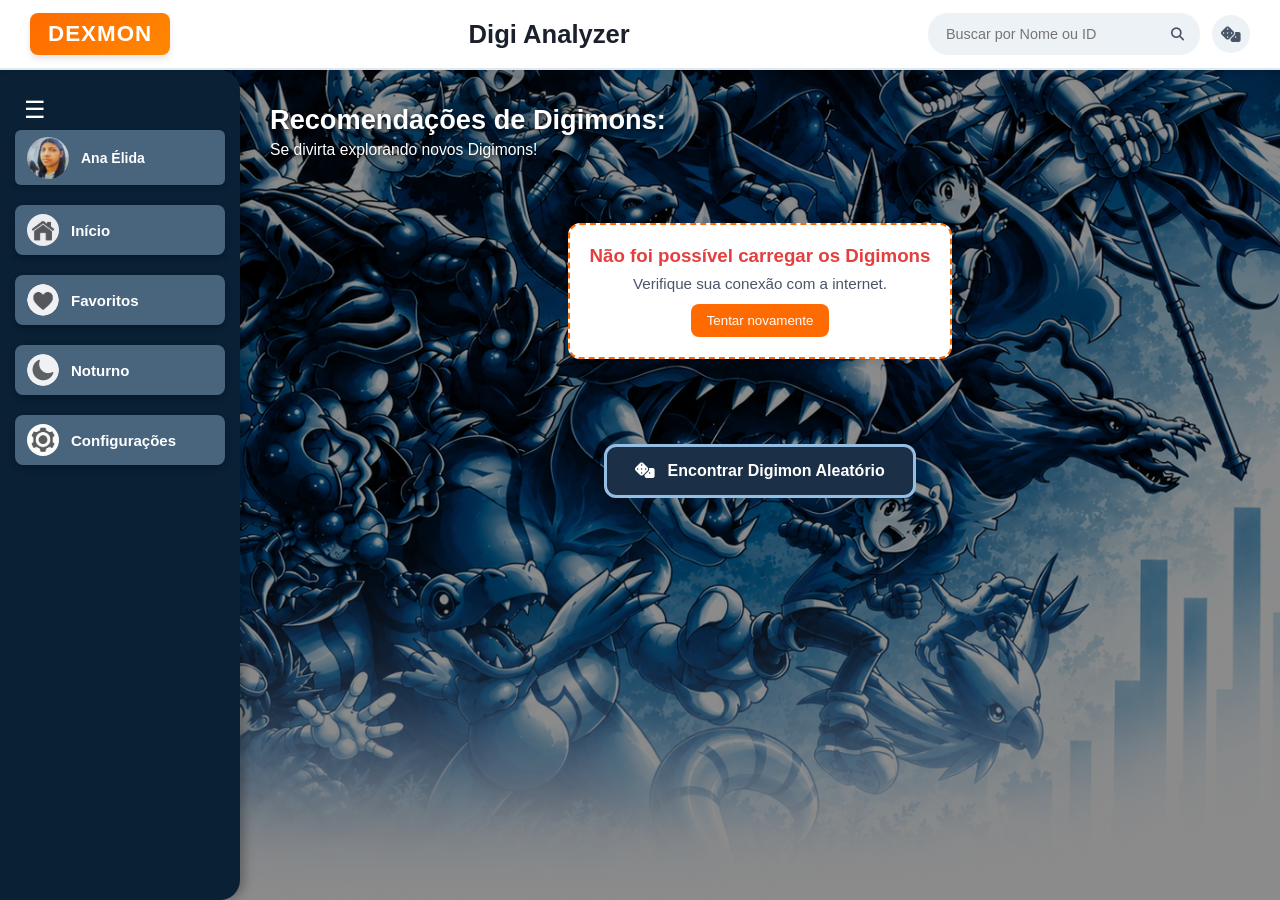
==== commit 7880724d: "nada" ====
--- a/Dexmon/index.html
+++ b/Dexmon/index.html
@@ -6,8 +6,7 @@
     <meta name="viewport" content="width=device-width, initial-scale=1.0">
     <title>DEXMON - Digi Analyzer</title>
     <link rel="stylesheet" href="css/style.css">
-    <link rel="stylesheet"
-        href="https://cdnjs.cloudflare.com/ajax/libs/font-awesome/6.4.0/css/all.min.css">
+    <link rel="stylesheet" href="https://cdnjs.cloudflare.com/ajax/libs/font-awesome/6.4.0/css/all.min.css">
 </head>
 
 <body>
@@ -16,13 +15,8 @@
         <div class="logo">Dexmon</div>
         <h1 class="projeto">Digi Analyzer</h1>
         <div class="cabeca">
-
             <div class="box">
-                <input
-                    type="text"
-                    id="search-input"
-                    placeholder="Buscar por Nome ou ID">
-
+                <input type="text" id="search-input" placeholder="Buscar por Nome ou ID">
                 <button id="bnt-search" aria-label="Buscar">
                     <i class="fa-solid fa-magnifying-glass"></i>
                 </button>
@@ -45,9 +39,7 @@
 
         <div class="menu">
             <a href="index.html" class="menu-item" id="btn-inicio">
-
                 <img src="imagens/casa.png" alt="Início">
-
                 <span>Início</span>
             </a>
         </div>
@@ -55,7 +47,6 @@
         <div class="menu">
             <div class="menu-item">
                 <img src="imagens/favorito.png" alt="Favoritos">
-
                 <span>Favoritos</span>
             </div>
         </div>
@@ -63,7 +54,6 @@
         <div class="menu">
             <button class="menu-item" id="btn-noturno">
                 <img src="imagens/lua.png" alt="Noturno">
-
                 <span>Noturno</span>
             </button>
         </div>
@@ -72,77 +62,61 @@
             <button class="menu-item" id="btn-configuracoes">
                 <img src="imagens/configuracao.png" alt="Configurações">
                 <span>Configurações</span>
-
             </button>
         </div>
-
     </nav>
 
-        <main class="conteudo">
-    <section class="cards-section">
-        <div class="titulo-cards">
-            <h2>Recomendações de Digmons:</h2>
-            <p>Se divirta explorando novos Digmons!</p>
-        </div>
+    <main class="conteudo">
+        <section class="cards-section">
+            <div class="titulo-cards">
+                <h2>Recomendações de Digimons:</h2>
+                <p>Se divirta explorando novos Digimons!</p>
+            </div>
 
-        <div id="lista-digimons" class="grade-digimons" aria-live="polite">
-            <p class="carregando">Carregando Digimons...</p>
-        </div>
+            <div id="lista-digimons" class="grade-digimons" aria-live="polite">
+                <p class="carregando">Carregando Digimons...</p>
+            </div>
 
-        <div class="botao-aleatorio-container">
-            <button id="btn-digimon-aleatorio">
-                <i class="fa-solid fa-dice"></i>
-                Encontrar Digimon Aleatório
-            </button>
-        </div>
-    </section>
+            <div class="botao-aleatorio-container">
+                <button id="btn-digimon-aleatorio">
+                    <i class="fa-solid fa-dice"></i>
+                    Encontrar Digimon Aleatório
+                </button>
+            </div>
+        </section>
+    </main>
 
-        </main>
     <!-- Painel de Configurações -->
     <div id="painel-configuracoes" class="painel-configuracoes">
         <div class="conteudo-configuracoes">
-
-            <button
-                id="fechar-configuracoes"
-                class="fechar-configuracoes">
-                X
-            </button>
+            <button id="fechar-configuracoes" class="fechar-configuracoes">X</button>
 
             <h2>Sobre o Dexmon</h2>
             <p>
-    Sobre o projeto - Digimon Explorer 
-    <br>
-    É um site interativo desenvolvido para pesquisar e conhecer o universo dos Digimons. Explore informações, características, evoluções e curiosidades de diversas criaturas digitais em um ambiente simples, intuitivo e funcional.
-    <br>
-    //Equipe//
-    <br>
-    - Shara Jayane
-    <br>
-    - Maria Clara
-    <br>
-    - Sofia Sabina
-    <br>
-    - Nataniel Lucena
-    <br>
-    Informações acadêmicas
-    <br>
-    Instituição:IFRN – Campus Caicó
-    <br>
-    Curso:Técnico em Informática para Internet
-    <br>
-    Turma: 2º ano
-    <br>
-    Professor: Dr. Thales Aguiar
-    <br>
-    Objetivo
-    Aplicar os conhecimentos de desenvolvimento web na criação de uma plataforma de pesquisa organizada, acessível e interativa.
-    <br>
-    Explore o Mundo Digital e descubra novos Digimons!
+                Sobre o projeto - Digimon Explorer <br>
+                É um site interativo desenvolvido para pesquisar e conhecer o universo dos Digimons. Explore informações, características, evoluções e curiosidades de diversas criaturas digitais em um ambiente simples, intuitivo e funcional.
+                <br><br>
+                <strong>Equipe:</strong><br>
+                - Shara Jayane<br>
+                - Maria Clara<br>
+                - Sofia Sabina<br>
+                - Nataniel Lucena
+                <br><br>
+                <strong>Informações acadêmicas:</strong><br>
+                Instituição: IFRN – Campus Caicó<br>
+                Curso: Técnico em Informática para Internet<br>
+                Turma: 2º ano<br>
+                Professor: Dr. Thales Aguiar
+                <br><br>
+                <strong>Objetivo:</strong><br>
+                Aplicar os conhecimentos de desenvolvimento web na criação de uma plataforma de pesquisa organizada, acessível e interativa.
             </p>
         </div>
     </div>
+
+    <!-- CARREGAMENTO CORRETO DOS SCRIPTS: dados.js PRIMEIRO, script.js DEPOIS -->
+    <script src="javascript/dados.js"></script>
     <script src="javascript/script.js"></script>
-    <script src="javascript/dados.js"></script>
 
 </body>
 </html>
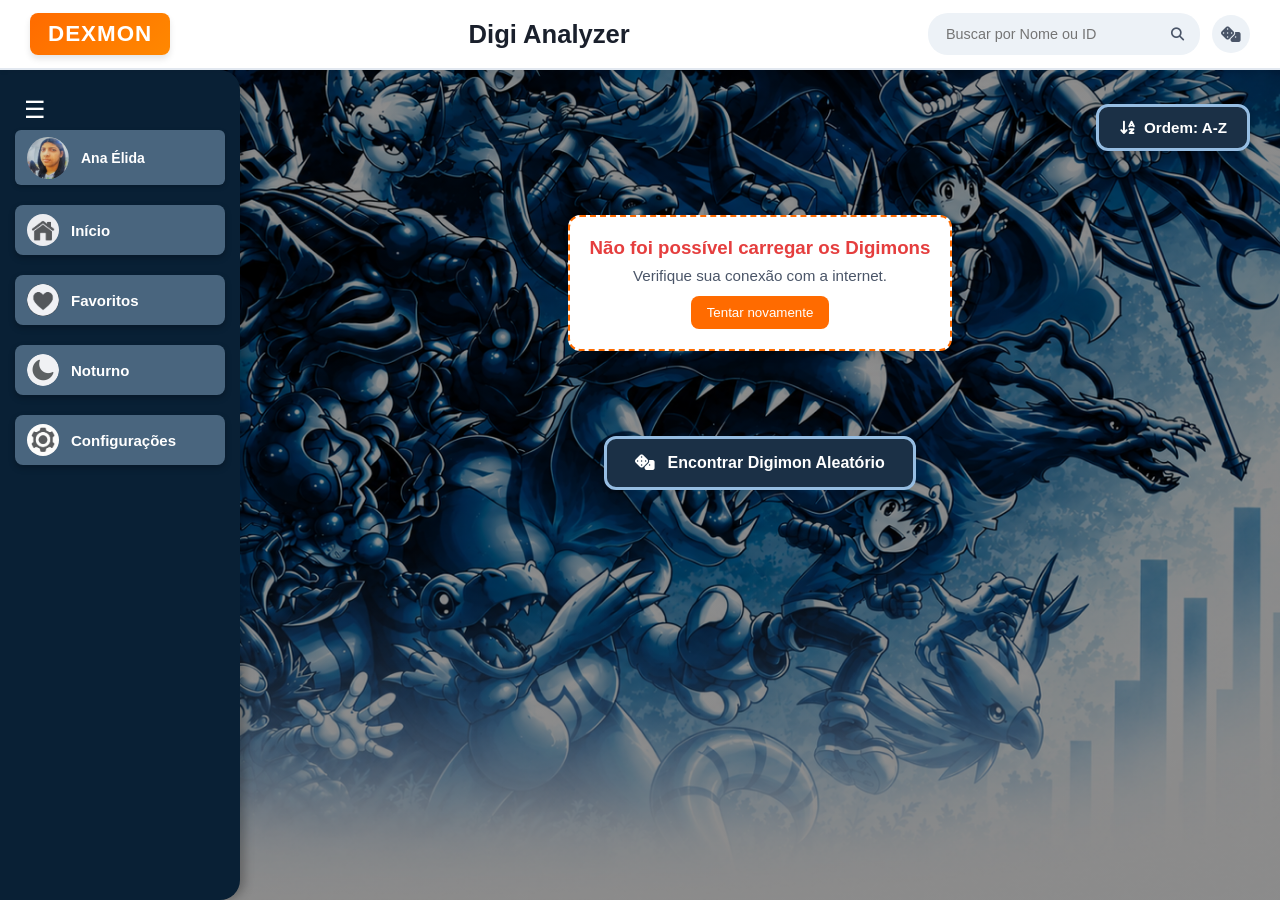
==== commit b530a141: "ordem alfabética" ====
--- a/Dexmon/index.html
+++ b/Dexmon/index.html
@@ -45,7 +45,7 @@
         </div>
 
         <div class="menu">
-            <div class="menu-item">
+            <div class="menu-item" id="btn-favoritos" style="cursor: pointer;">
                 <img src="imagens/favorito.png" alt="Favoritos">
                 <span>Favoritos</span>
             </div>
@@ -68,13 +68,17 @@
 
     <main class="conteudo">
         <section class="cards-section">
-            <div class="titulo-cards">
-                <h2>Recomendações de Digimons:</h2>
-                <p>Se divirta explorando novos Digimons!</p>
+            <div class="cabecalho-cards">
+                <div class="titulo-cards"></div>
+
+                <button id="btn-ordenar-alfabetica" class="btn-ordenar" title="Ordenar em ordem alfabética">
+                    <i class="fa-solid fa-arrow-down-a-z"></i>
+                    <span>Ordem: A-Z</span>
+                </button>
             </div>
 
             <div id="lista-digimons" class="grade-digimons" aria-live="polite">
-                <p class="carregando">Carregando Digimons...</p>
+                <p class="carregando">Carregando todos os Digimons...</p>
             </div>
 
             <div class="botao-aleatorio-container">
@@ -114,7 +118,6 @@
         </div>
     </div>
 
-    <!-- CARREGAMENTO CORRETO DOS SCRIPTS: dados.js PRIMEIRO, script.js DEPOIS -->
     <script src="javascript/dados.js"></script>
     <script src="javascript/script.js"></script>
 
--- a/Dexmon/css/style.css
+++ b/Dexmon/css/style.css
@@ -1,5 +1,4 @@
 /* CONFIGURAÇÕES GERAIS */
-
 * {
     margin: 0;
     padding: 0;
@@ -11,31 +10,27 @@
     background:
         linear-gradient(rgba(0, 0, 0, 0.45), rgba(0, 0, 0, 0.45)),
         url('../imagens/fundo.png') no-repeat center center fixed;
-
     background-size: cover;
     color: #2c3e50;
     min-height: 100vh;
-    display: flex;
-    flex-direction: column;
+    display: grid;
+    grid-template-columns: 240px minmax(0, 1fr);
+    grid-template-rows: auto 1fr;
+    align-items: stretch;
 }
 
 /* CABEÇALHO */
-
 .digimon {
+    grid-column: 1 / -1;
     width: 100%;
     min-height: 70px;
-
     display: flex;
     justify-content: space-between;
     align-items: center;
-
     padding: 12px 30px;
-
     background-color: white;
     border-bottom: 2px solid #e2e8f0;
-
     box-shadow: 0 2px 4px rgba(0, 0, 0, 0.05);
-
     position: sticky;
     top: 0;
     z-index: 100;
@@ -47,13 +42,10 @@
     font-weight: 800;
     text-transform: uppercase;
     letter-spacing: 1px;
-
     background: linear-gradient(135deg, #ff6b00, #ff8800);
     color: white;
-
     padding: 8px 18px;
     border-radius: 8px;
-
     box-shadow: 0 4px 6px rgba(0, 0, 0, 0.1);
 }
 
@@ -70,14 +62,11 @@
 }
 
 /* PESQUISA */
-
 .box {
     display: flex;
     align-items: center;
-
     background: #edf2f7;
     border-radius: 20px;
-
     padding: 4px 6px 4px 12px;
 }
 
@@ -93,14 +82,11 @@
 .box button {
     width: 34px;
     height: 34px;
-
     border: none;
     background: transparent;
     color: #4a5568;
-
     border-radius: 50%;
     cursor: pointer;
-
     transition: 0.2s ease;
 }
 
@@ -110,24 +96,18 @@
 }
 
 /* BOTÃO SURPRESA */
-
 #bnt-random {
     width: 38px;
     height: 38px;
-
     border: none;
     background: #edf2f7;
     color: #4a5568;
-
     border-radius: 50%;
     font-size: 1rem;
-
-    cursor: pointer;
-
+    cursor: pointer;
     display: flex;
     align-items: center;
     justify-content: center;
-
     transition: 0.2s ease;
 }
 
@@ -139,6 +119,8 @@
 
 /* MENU LATERAL */
 .barra {
+    grid-column: 1;
+    grid-row: 2;
     flex-shrink: 0;
     width: 240px;
     min-height: calc(100vh - 70px);
@@ -165,6 +147,10 @@
     width: 80px;
 }
 
+body:has(.barra.recolhida) {
+    grid-template-columns: 80px minmax(0, 1fr);
+}
+
 .perfil-box {
     width: 210px;
     height: 55px;
@@ -220,7 +206,7 @@
     width: 32px;
     height: 32px;
     object-fit: contain;
-    border-radius:50%;
+    border-radius: 50%;
 }
 
 .menu-item span {
@@ -247,15 +233,12 @@
 
 /* CONTEÚDO PRINCIPAL */
 .conteudo {
+    grid-column: 2;
+    grid-row: 2;
     flex: 1;
     padding: 30px;
-    margin-top: -100vh;
-    margin-left: 240px;
-    min-height: calc(100vh - 70px);
-}
-
-.barra.recolhida ~ .conteudo {
-    margin-left: 80px;
+    margin: 0;
+    min-width: 0;
 }
 
 .cards-section {
@@ -264,9 +247,17 @@
     margin: 0 auto;
 }
 
-/* TÍTULO DOS CARDS */
+/* CABEÇALHO DOS CARDS + BOTÃO DE ORDENAÇÃO */
+.cabecalho-cards {
+    display: flex;
+    justify-content: space-between;
+    align-items: center;
+    flex-wrap: wrap;
+    gap: 16px;
+    margin: 4px 0 24px;
+}
+
 .titulo-cards {
-    margin: 4px 0 24px;
     color: white;
     text-shadow: 1px 2px 4px rgba(0, 0, 0, 0.75);
 }
@@ -278,6 +269,28 @@
 
 .titulo-cards p {
     font-size: 0.98rem;
+}
+
+.btn-ordenar {
+    display: flex;
+    align-items: center;
+    gap: 8px;
+    padding: 12px 20px;
+    background-color: #1b3046;
+    color: white;
+    border: 3px solid #96bde2;
+    border-radius: 12px;
+    font-size: 0.95rem;
+    font-weight: bold;
+    cursor: pointer;
+    box-shadow: 0 4px 10px rgba(0, 0, 0, 0.25);
+    transition: all 0.25s ease;
+}
+
+.btn-ordenar:hover {
+    background-color: #ff6b00;
+    border-color: #ffffff;
+    transform: translateY(-2px);
 }
 
 /* GRADE DOS DIGIMONS */
@@ -451,6 +464,16 @@
     background-color: #061727;
 }
 
+body.tema-escuro .btn-ordenar {
+    background-color: #102d49;
+    border-color: #7196b5;
+}
+
+body.tema-escuro .btn-ordenar:hover {
+    background-color: #ff6b00;
+    border-color: white;
+}
+
 /* PAINEL DE CONFIGURAÇÕES */
 .painel-configuracoes {
     display: none;
@@ -484,18 +507,49 @@
     cursor: pointer;
 }
 
+.botao-aleatorio-container {
+    display: flex;
+    justify-content: center;
+    width: 100%;
+    margin: 45px 0 30px;
+}
+
+#btn-digimon-aleatorio {
+    padding: 15px 28px;
+    background: #1b3046;
+    color: white;
+    border-radius: 12px;
+    font-size: 1rem;
+    font-weight: bold;
+    cursor: pointer;
+    transition: 0.3s;
+    border: 3px solid #96bde2;
+}
+
+#btn-digimon-aleatorio:hover {
+    background: #e65c00;
+    transform: translateY(-4px);
+}
+
+#btn-digimon-aleatorio i {
+    margin-right: 8px;
+}
+
 /* RESPONSIVIDADE */
 @media (max-width: 1100px) {
-
     .grade-digimons {
         grid-template-columns: repeat(3, minmax(0, 1fr));
     }
-
 }
 
 @media (max-width: 768px) {
+    body {
+        grid-template-columns: 1fr;
+        grid-template-rows: auto auto 1fr;
+    }
 
     .digimon {
+        grid-column: 1;
         flex-direction: column;
         height: auto;
         padding: 15px;
@@ -516,18 +570,22 @@
     }
 
     .barra {
+        grid-column: 1;
+        grid-row: 2;
         width: 100%;
         min-height: auto;
-
         display: flex;
         flex-wrap: wrap;
-
         border-radius: 0;
         padding: 10px;
     }
 
     .barra.recolhida {
         width: 100%;
+    }
+
+    body:has(.barra.recolhida) {
+        grid-template-columns: 1fr;
     }
 
     .barra .perfil,
@@ -547,12 +605,10 @@
     }
 
     .conteudo {
+        grid-column: 1;
+        grid-row: 3;
         margin: 0;
         padding: 20px 14px;
-    }
-
-    .barra.recolhida ~ .conteudo {
-        margin: 0;
     }
 
     .grade-digimons {
@@ -568,101 +624,10 @@
     .imagem-card {
         height: 140px;
     }
-
 }
 
 @media (max-width: 400px) {
-
     .grade-digimons {
         grid-template-columns: 1fr;
     }
-}
-
-/* ORGANIZAÇÃO DA TELA INICIAL */
-body {
-    display: grid;
-    grid-template-columns: 240px minmax(0, 1fr);
-    grid-template-rows: auto 1fr;
-    align-items: stretch;
-}
-
-.digimon {
-    grid-column: 1 / -1;
-}
-
-.barra {
-    grid-column: 1;
-    grid-row: 2;
-}
-
-.conteudo {
-    grid-column: 2;
-    grid-row: 2;
-    margin: 0;
-    min-width: 0;
-}
-
-body:has(.barra.recolhida) {
-    grid-template-columns: 80px minmax(0, 1fr);
-}
-
-@media (max-width: 768px) {
-    body {
-        grid-template-columns: 1fr;
-        grid-template-rows: auto auto 1fr;
-    }
-
-    .digimon,
-    .barra,
-    .conteudo {
-        grid-column: 1;
-    }
-
-    .barra {
-        grid-row: 2;
-    }
-
-    .conteudo {
-        grid-row: 3;
-        margin: 0;
-    }
-
-    body:has(.barra.recolhida) {
-        grid-template-columns: 1fr;
-    }
-}
-
-.botao-aleatorio-container {
-    display: flex;
-    justify-content: center;
-    margin: 45px 0 30px;
-}
-
-.botao-aleatorio-container {
-    display: flex;
-    justify-content: center;
-    width: 100%;
-    margin: 45px 0 30px;
-}
-
-#btn-digimon-aleatorio {
-    padding: 15px 28px;
-    background: #1b3046;
-    color: white;
-    border: none;
-    border-radius: 12px;
-    font-size: 1rem;
-    font-weight: bold;
-    cursor: pointer;
-    transition: 0.3s;
-    border: 3px solid #96bde2;
-}
-
-#btn-digimon-aleatorio:hover {
-    background: #e65c00;
-    transform: translateY(-4px);
-}
-
-#btn-digimon-aleatorio i {
-    margin-right: 8px;
 }
